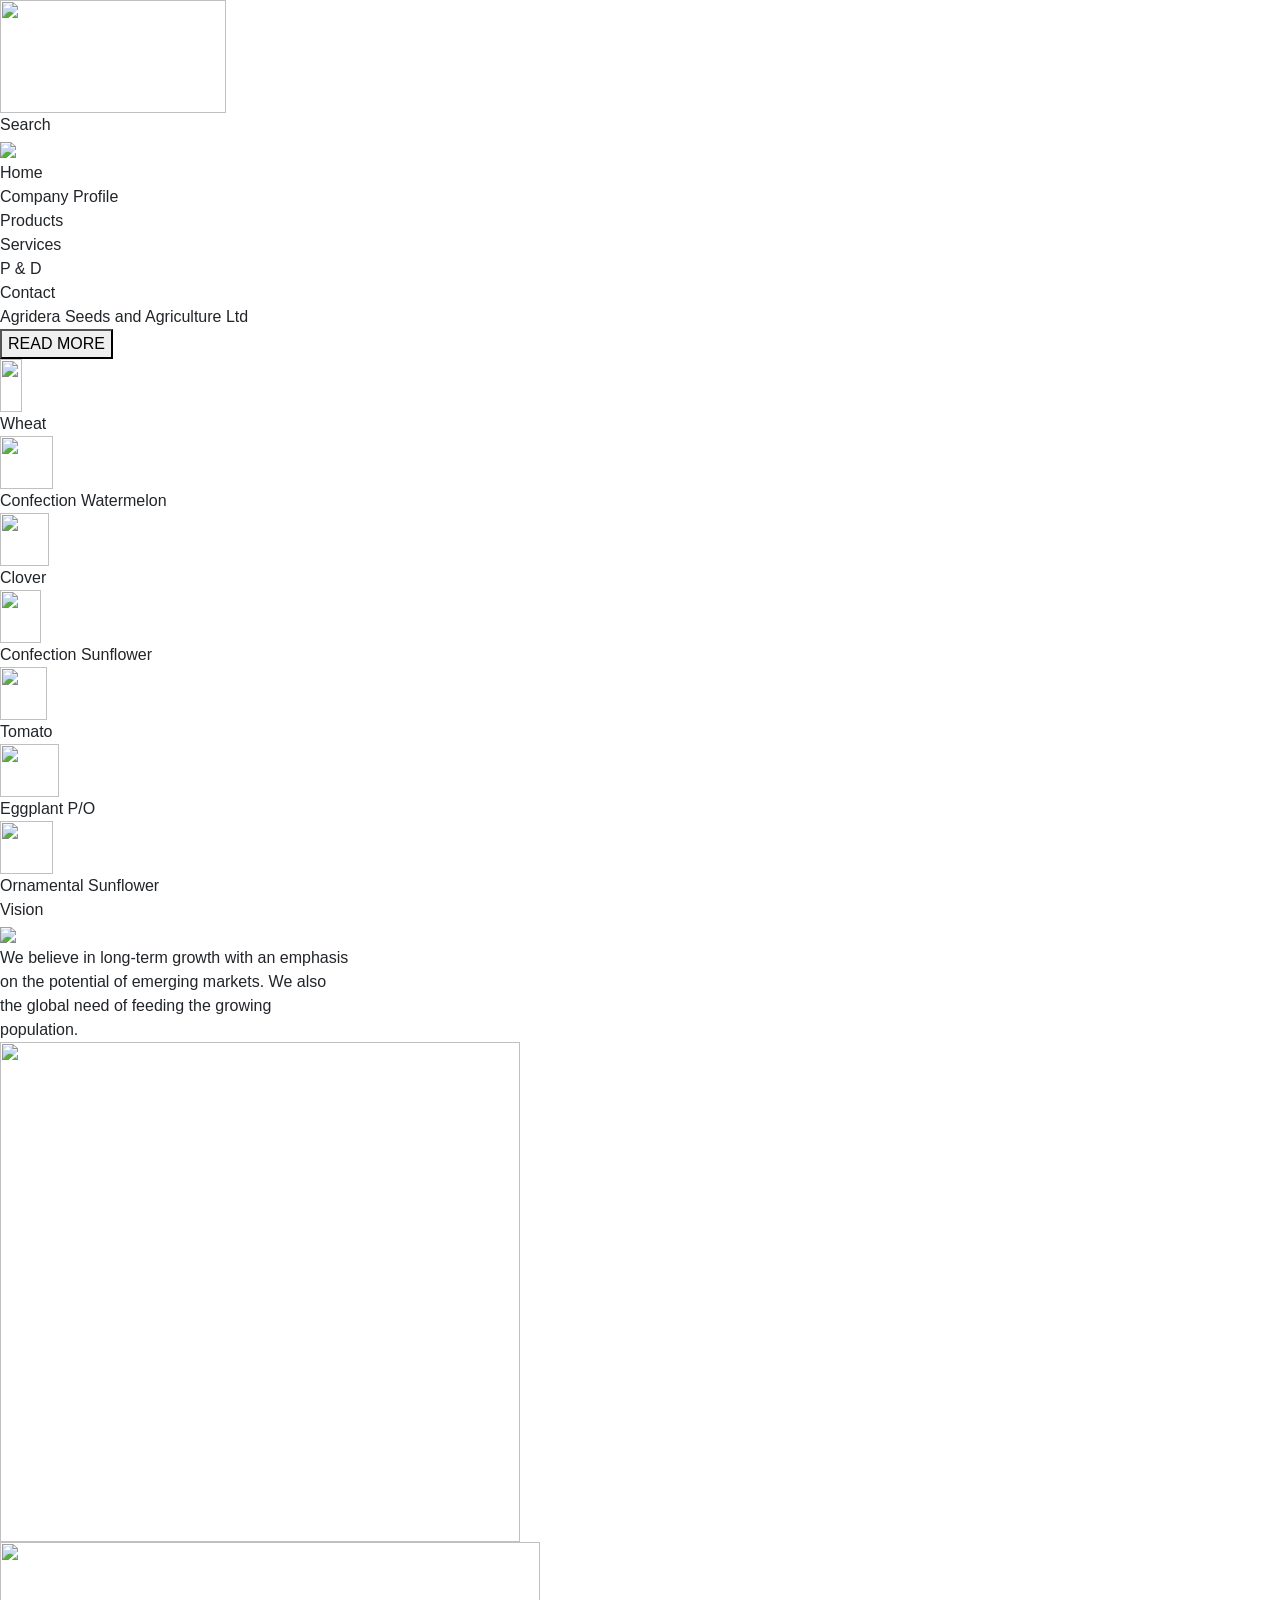
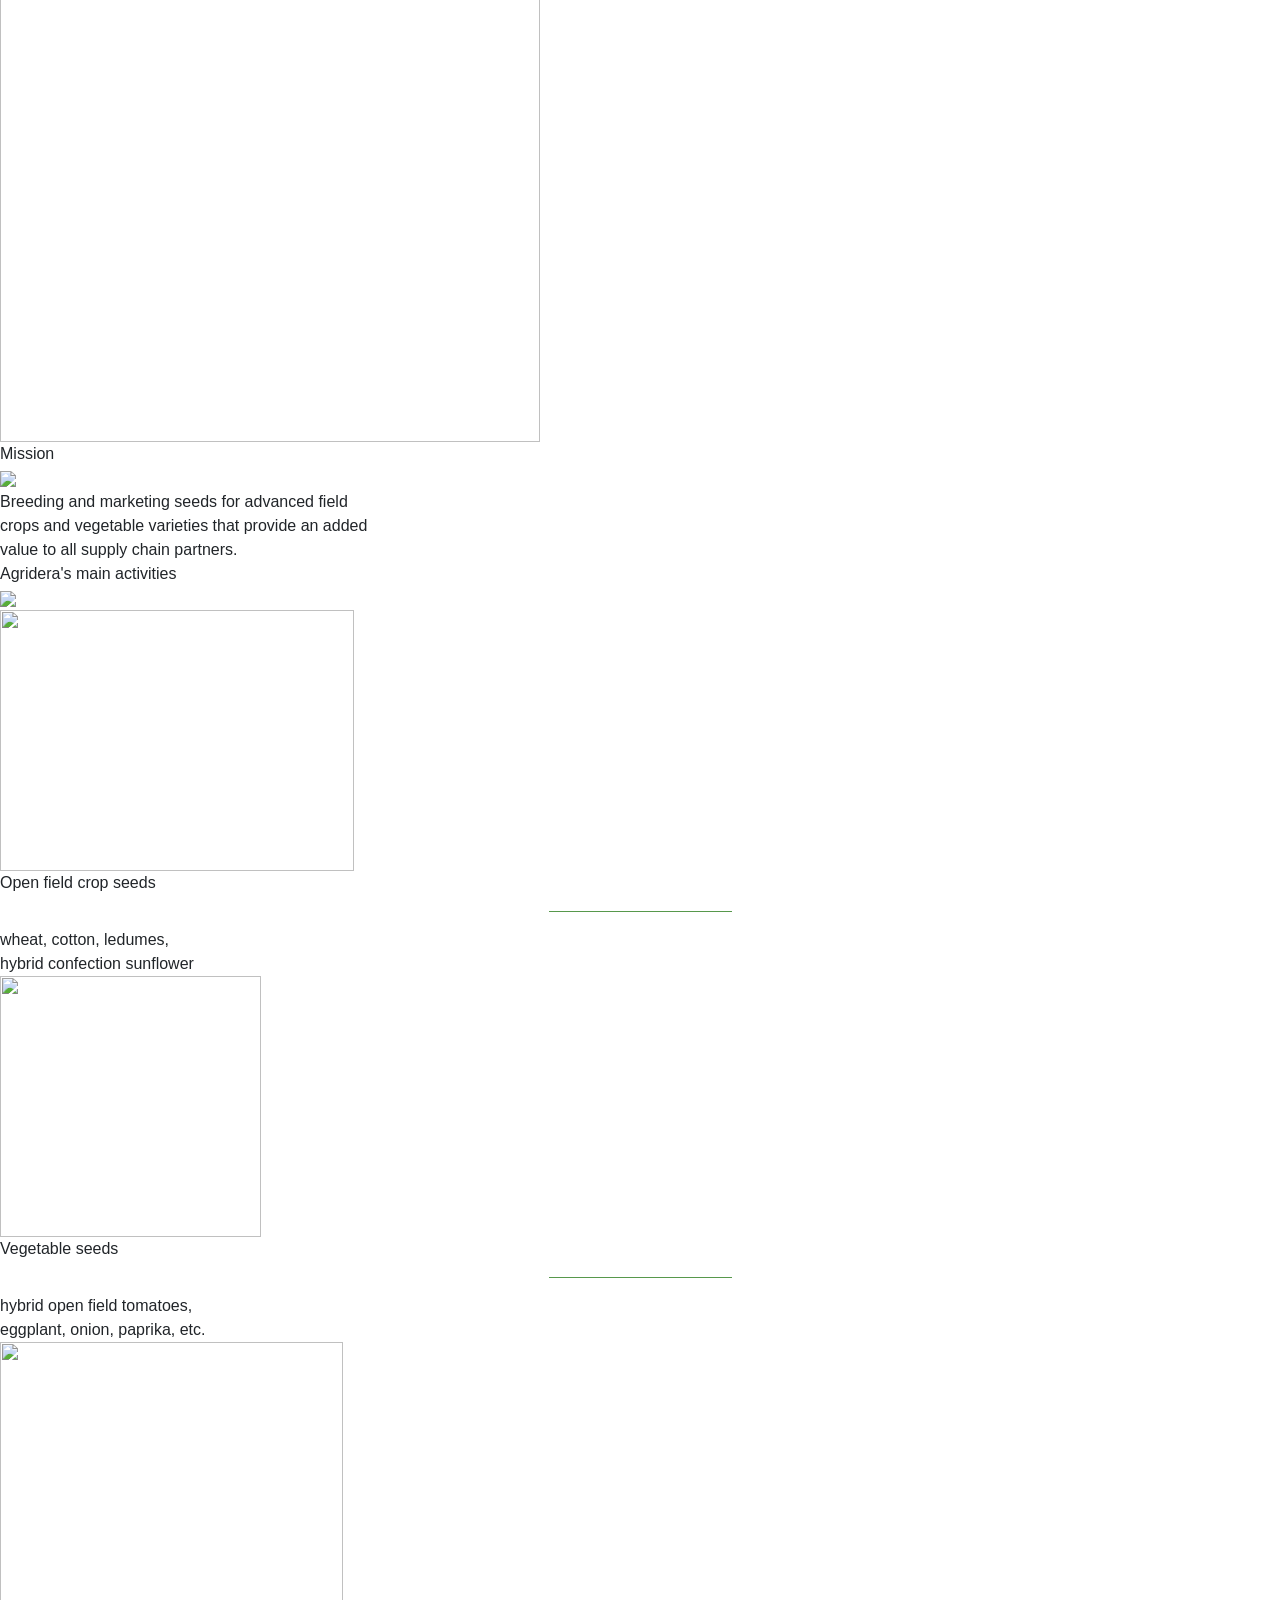
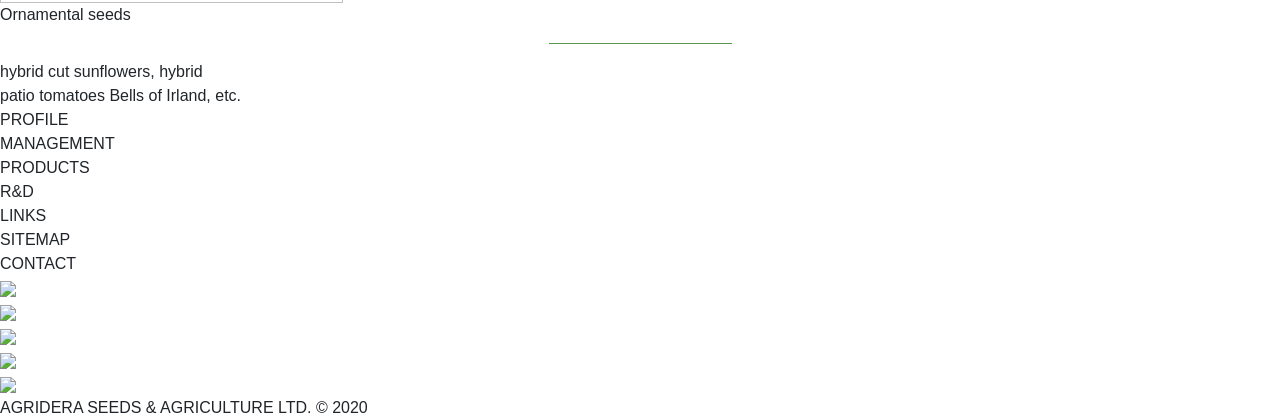
==== index.html @ cb30d235 "Create index.html" ====
<!DOCTYPE html>
<html>
<head>
    <link rel="stylesheet" href="header.css">
    <link rel="stylesheet" href="middle.css">
    <link rel="stylesheet" href="footer.css">
    <link rel="stylesheet" href="https://maxcdn.bootstrapcdn.com/bootstrap/4.0.0/css/bootstrap.min.css" integrity="sha384-Gn5384xqQ1aoWXA+058RXPxPg6fy4IWvTNh0E263XmFcJlSAwiGgFAW/dAiS6JXm" crossorigin="anonymous">
    <meta charset="UTF-8">
    <title>FORM</title> 
    <link rel="preconnect" href="https://fonts.googleapis.com">
    <link rel="preconnect" href="https://fonts.gstatic.com" crossorigin>
    <link href="https://fonts.googleapis.com/css2?family=Roboto+Slab:wght@100..900&display=swap" rel="stylesheet">  
</head>
<header>
    <div class="test">
        <div class="top-row">
            <div class="image">
                <img width="226" height="113" src="image-1.png">
            </div>
            <div class="rigth-block">
                <div class="search">
                    <div class="erst">Search</div>
                    <div><img src="find.png"></div>
                </div>
                <div class="menu">
                    <div class="box1">Home</div>
                    <div class="box2">Company Profile</div>
                    <div class="box3">Products</div>
                    <div class="box4">Services</div>
                    <div class="box5">P & D</div>
                    <div class="box6">Contact</div>
                </div>
            </div>
        </div>
        <div class="center-group">
            <div class="schreibt1">Agridera Seeds and Agriculture Ltd</div>
            <button class="but">READ MORE</button>
        </div>
    </div>
</header>
<body>
    <div class="telo1">
        <div class="telo1box1">
            <div><img width="22" height="53" src="vector.png"></div>
            <div>Wheat</div>
        </div>
        <div class="telo1box2">
            <div><img width="53" height="53" src="vector2.png"></div>
            <div>Confection Watermelon</div>
        </div>
        <div class="telo1box3">
            <div><img width="49" height="53" src="vector3.png"></div>
            <div>Clover</div>
        </div>
        <div class="telo1box4">
            <div><img width="41" height="53" src="vector4.png"></div>
            <div>Confection Sunflower</div>
        </div>
        <div class="telo1box5">
            <div><img width="47" height="53" src="vector5.png"></div>
            <div>Tomato</div>
        </div>
        <div class="telo1box6">
            <div><img width="59" height="53" src="vector6.png"></div>
            <div>Eggplant P/O</div>
        </div>
        <div class="telo1box7">
            <div><img width="53" height="53" src="vector7.png"></div>
            <div>Ornamental Sunflower</div>
        </div>
    </div>
    <div class="telo2">
        <div class="back"></div>
        <div class="teil1">
            <div class="text1">
                <div class="zav1">
                    <div>Vision</div>
                </div>
                <div><img class="im1" src="cr.png"></div>
                <div class="os1">
                    <div>We believe in long-term growth with an emphasis</div>
                    <div>on the potential of emerging markets. We also</div>
                    <div>the global need of feeding the growing</div>
                    <div>population.</div>
                </div>
            </div>
            <div><img width="520" height="500" src="stock1.png"></div>
        </div>
        <div class="teil2">
            <div class="video-container">
                <div><img width="540" height="500" src="stock2.png" class="video-thumbnail"></div>
                <div class="btn_play"></div>
            </div>
            <div class="text12">
                <div class="zav2">
                    <div>Mission</div>
                </div>
                <div><img class="im2" src="cr.png"></div>
                <div class="os2">
                    <div>Breeding and marketing seeds for advanced field</div>
                    <div>crops and vegetable varieties that provide an added</div>
                    <div>value to all supply chain partners.</div>
                </div>
            </div>
        </div>
    </div>
    <div class="telo3">
        <div class="haupt">
            <div>Agridera's main activities</div>
            <img src="cr.png">
        </div>
        <div class="betref1">
            <div class="image2"><img width="354" height="261" src="let1.png"></div>
            <div class="bet1zav1">
                <div>Open field crop seeds</div> 
            </div>
            <div class="linie1"><hr style="width: 183px; height: 1px; background-color: #57984C; border: 0px;"></div>
            <div class="bet1os1">
                <div>wheat, cotton, ledumes,</div>
                <div>hybrid confection sunflower</div>
            </div>
        </div>
        <div class="betref2">
            <div class="image2"><img width="261" height="261" src="let2.png"></div>
            <div class="bet1zav2">
                <div>Vegetable seeds</div>
            </div>
            <div><hr style="width: 183px; height: 1px; background-color: #57984C; border: 0px;"></div>
            <div class="bet1os2">
                <div>hybrid open field tomatoes,</div>
                <div>eggplant, onion, paprika, etc.</div>
            </div>
        </div>
        <div class="betref3">
            <div class="image2"><img width="343" height="261" src="let3.png"></div>
            <div class="bet1zav3">
                <div>Ornamental seeds</div>
            </div>
            <div><hr style="width: 183px; height: 1px; background-color: #57984C; border: 0px;"></div>
            <div class="bet1os3">
                <div>hybrid cut sunflowers, hybrid</div>
                <div>patio tomatoes Bells of Irland, etc.</div>
            </div>
        </div>
    </div>
</body>
<footer>
    <div class="foot1">
        <div class="elements">
            <div class="el1">PROFILE</div>
            <div class="el2">MANAGEMENT</div>
            <div class="el3">PRODUCTS</div>
            <div class="el4">R&D</div>
            <div class="el5">LINKS</div>
            <div class="el6">SITEMAP</div>
            <div class="el7">CONTACT</div>
        </div>
        <div class="soz">
            <div><img src="linkedin.png"></div>
            <div><img src="instagram.png"></div>
            <div><img src="youtube.png"></div>
            <div><img src="twitter.png"></div>
            <div><img src="facebook.png"></div>
        </div>
    </div>
    <div class="foot2">
        <div class="text2">AGRIDERA SEEDS & AGRICULTURE LTD. © 2020</div>
    </div>
</footer>
</html>
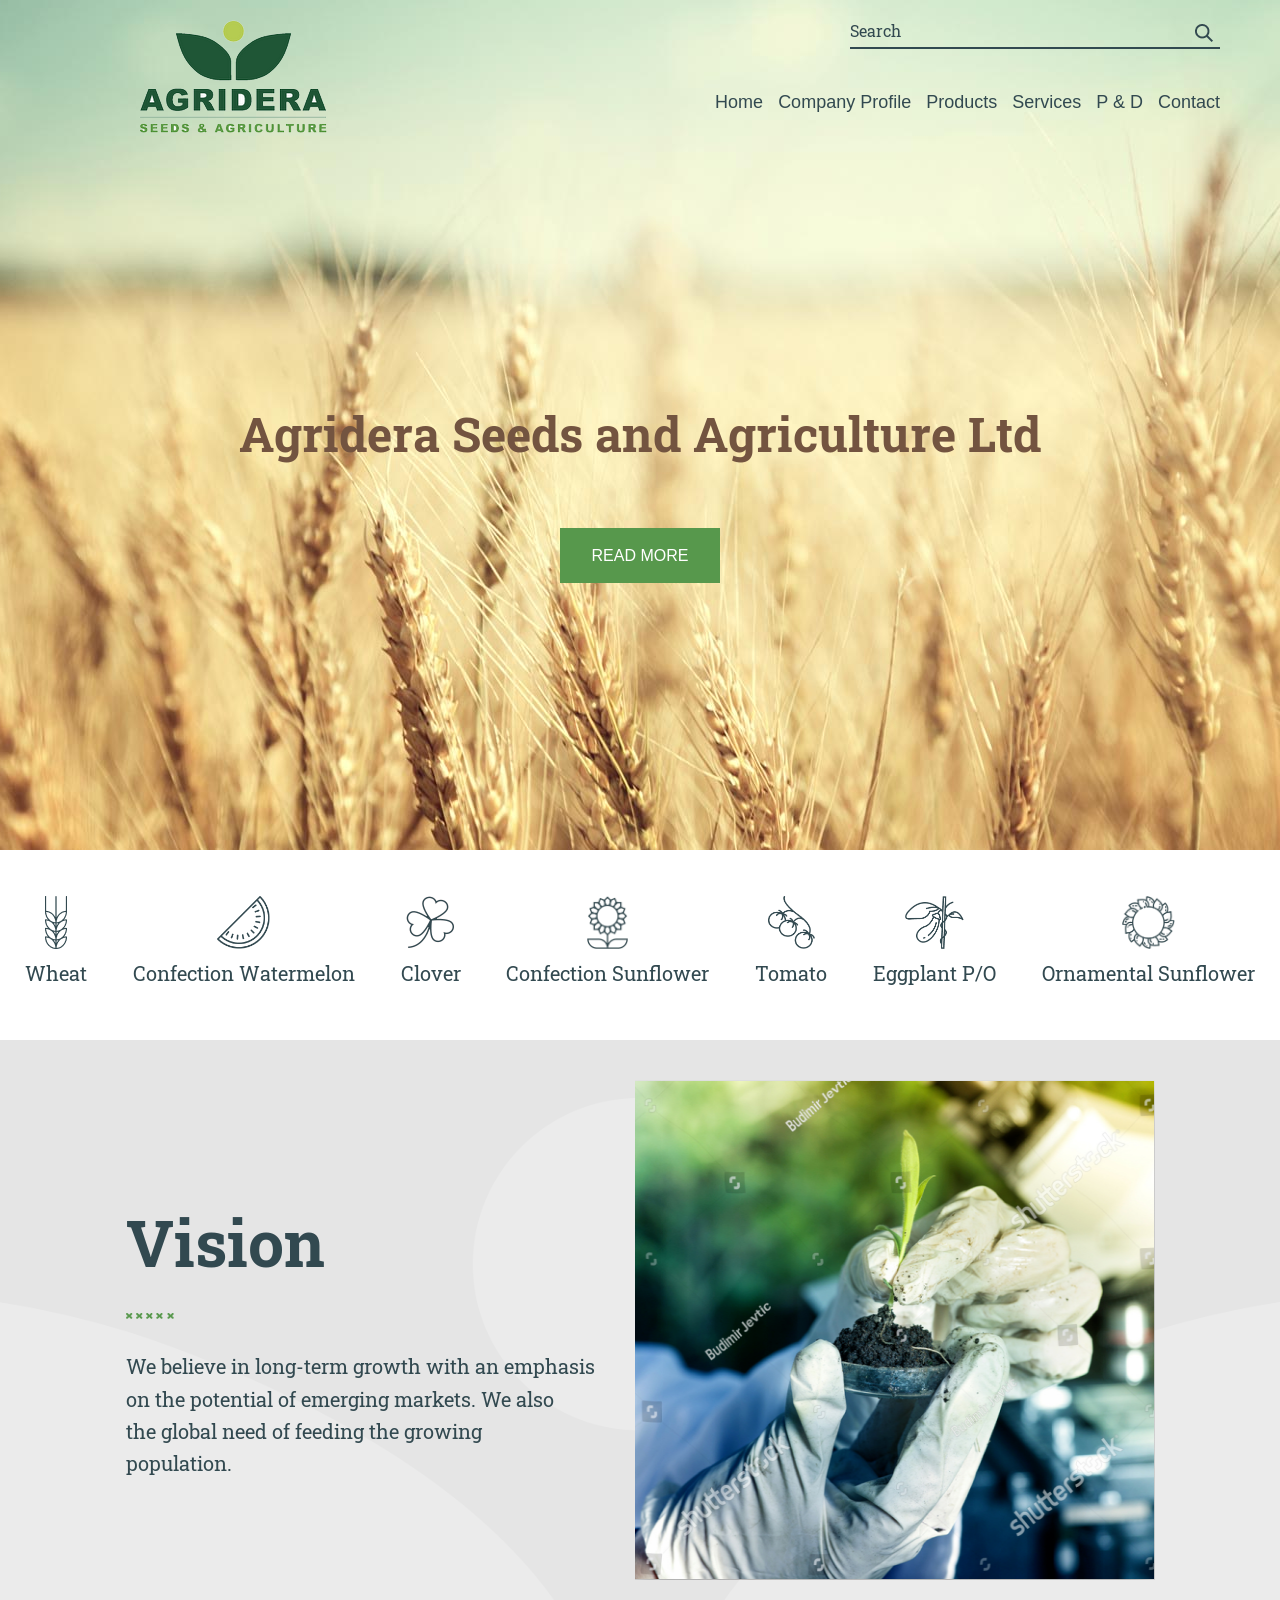
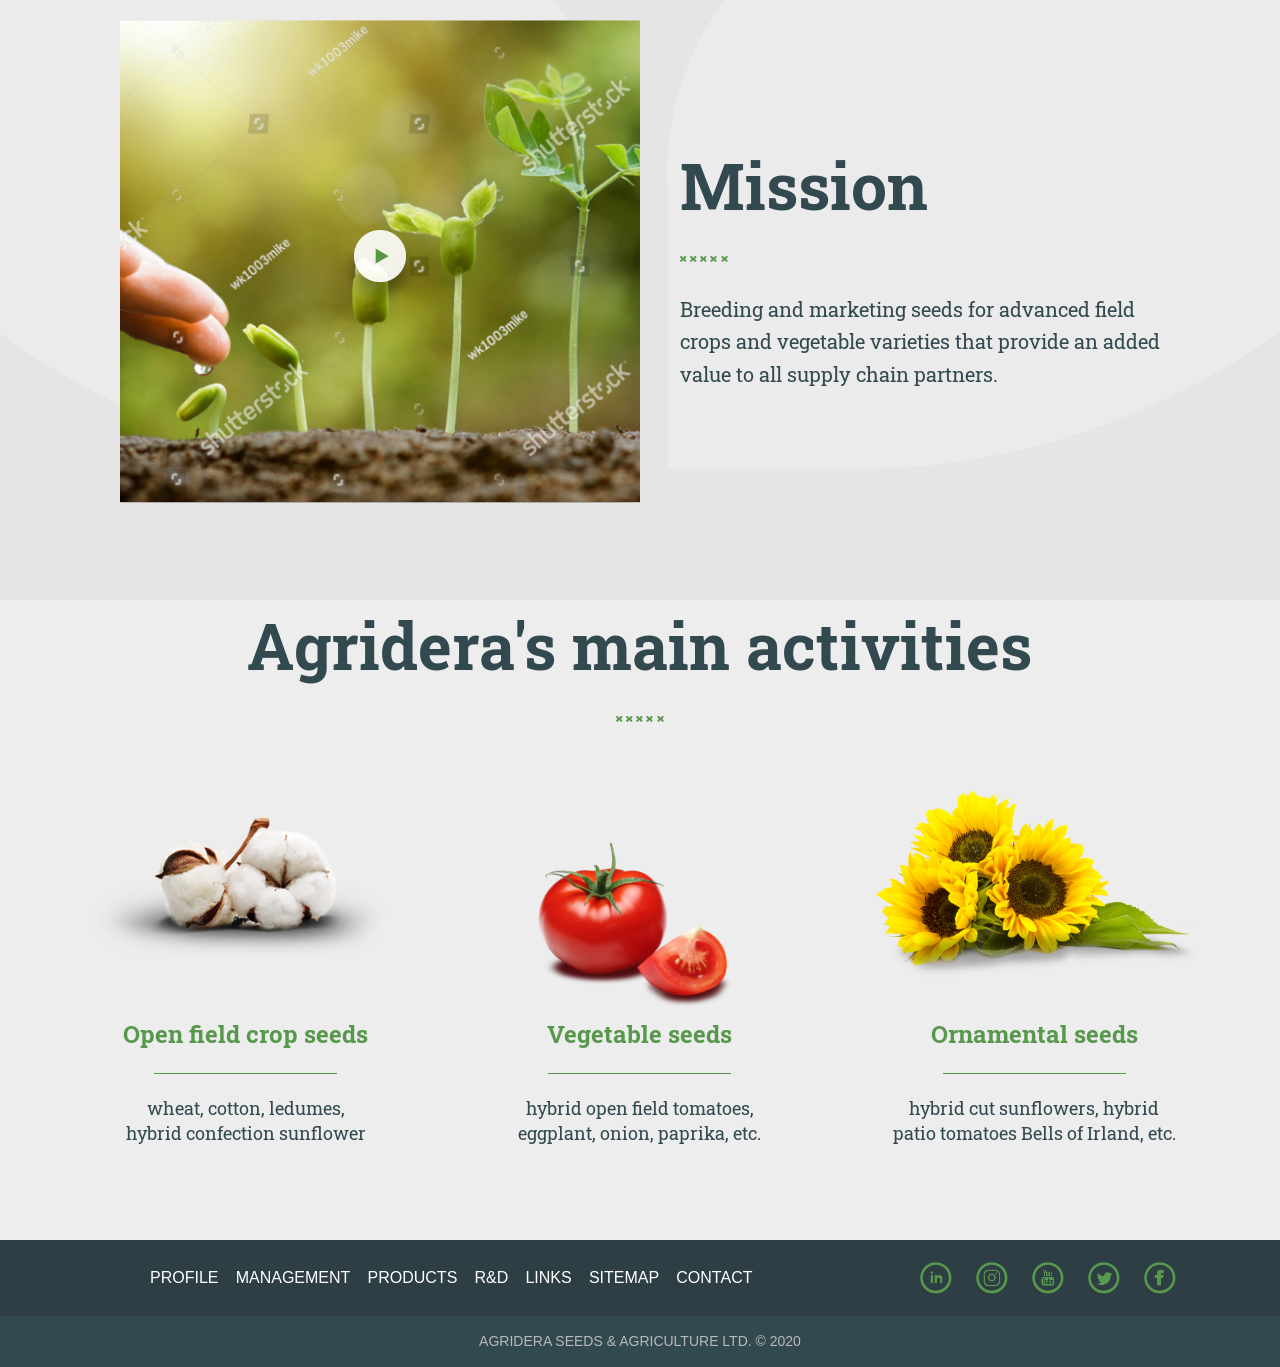
==== commit 1b1628db: "Add files via upload" ====
--- a/index.html
+++ b/index.html
@@ -15,7 +15,9 @@
     <div class="test">
         <div class="top-row">
             <div class="image">
-                <img width="226" height="113" src="image-1.png">
+                <a href="index.html">
+                    <img width="226" height="113" src="image-1.png">
+                </a>
             </div>
             <div class="rigth-block">
                 <div class="search">
@@ -25,7 +27,7 @@
                 <div class="menu">
                     <div class="box1">Home</div>
                     <div class="box2">Company Profile</div>
-                    <div class="box3">Products</div>
+                    <a href="index2.html" class="box3">Products</a>
                     <div class="box4">Services</div>
                     <div class="box5">P & D</div>
                     <div class="box6">Contact</div>
@@ -167,4 +169,4 @@
         <div class="text2">AGRIDERA SEEDS & AGRICULTURE LTD. © 2020</div>
     </div>
 </footer>
-</html>
+</html>
--- a/header.css
+++ b/header.css
@@ -0,0 +1,97 @@
+.test{
+    display: flex;
+    flex-direction: column;
+    height: 850px;
+
+    background-image: url(image-2.png);
+    background-size: cover;
+    background-position: center;
+}
+
+.top-row{
+    display: flex;
+    flex-wrap: wrap;
+    gap: 25px;
+    width: 100%;
+    
+    font-style: normal;
+    font-weight: 500;
+    font-size: 18px;
+    line-height: 26px;
+    text-align: right;
+    color: #324950;
+    padding-right: 60px;
+}
+
+.image{
+    margin-right: auto;
+    margin-left: 10%;
+    margin-top: 20px;
+}
+
+.right-block{
+    margin-left: auto;
+    display: flex;
+    flex-direction: column;
+    align-items: flex-end;
+}
+
+.search{
+    display: flex;
+    align-items: center;
+    gap: 294px;
+    width: 370px;
+    border-bottom: 2px solid #324950;
+    padding-bottom: 5px;
+    margin-top: 20px;
+    margin-left: auto;
+    font-family: 'Roboto Slab';
+    font-style: normal;
+    font-weight: 400;
+    font-size: 16px;
+    line-height: 21px;
+    color: #324950;
+}
+
+.menu{
+    display: flex;
+    gap: 15px;
+    margin-top: 40px;
+}
+
+.center-group{
+    flex: 1;
+    display: flex;
+    flex-direction: column;
+    align-items: center;
+    justify-content: center;
+    gap: 60px;
+}
+
+.schreibt1{
+    font-family: 'Roboto Slab';
+    font-style: normal;
+    font-weight: 700;
+    font-size: 48px;
+    line-height: 142.7%;
+    text-align: center;
+    color: #735440;
+}
+
+.but{
+    background-color: #57984C;
+    width: 160px;
+    height: 55px;
+    color: white;
+    border: none;
+}
+
+.box3{
+    text-decoration: none;
+    color: #324950;
+    cursor: pointer;
+}
+
+.image a {
+    display: inline-block;  /* ссылка занимает только размер картинки */
+}
--- a/middle.css
+++ b/middle.css
@@ -0,0 +1,184 @@
+.telo1{
+    display:grid;
+    grid-auto-flow: column;
+    height: 190px;
+    background-color: white;
+    color: #324950;
+    padding-left: 25px;
+    padding-right: 25px;
+    box-sizing: border-box;
+    justify-content: space-between;
+}
+
+[class*="telo1box"]{
+    display: flex;
+    flex-direction: column;
+    align-items: center;
+    gap: 10px;
+    margin-top: 46px;
+    
+    font-family: 'Roboto Slab';
+    font-style: normal;
+    font-weight: 400;
+    font-size: 20px;
+    line-height: 142.7%;
+    color: #324950;
+}
+
+.telo2{ 
+    background-color: #E5E5E5; 
+    display:grid;
+    place-items: center;
+    position: relative;
+    min-height: 600px;
+    padding: 40px 0;
+} 
+
+.back{
+    position: absolute;
+    top: 5%;
+    bottom: 11%;
+    width: 100%;
+    background-image: url(logo.png);
+    background-repeat: no-repeat;
+    background-position: center;
+    background-size: auto 100%;
+    pointer-events: none;
+    opacity: 0.25;
+}
+
+.teil1, .teil2{ 
+    display: grid; 
+    grid-auto-flow: column;
+    position: relative;
+    z-index: 1;
+    gap: 40px;
+    margin-bottom: 40px;
+}
+
+.text1, .text12{
+    padding-top: 25%;
+}
+
+.zav1, .zav2{
+    font-family: 'Roboto Slab';
+    font-style: normal;
+    font-weight: 700;
+    font-size: 64px;
+    line-height: 142.7%;
+    color: #324950;
+}
+
+.im1, .im2{
+    width: 48px;
+    height: 6px;
+    display: grid;
+    margin-top: 25px;
+    margin-bottom: 31px;
+}
+
+.os1, .os2{
+    display: grid;
+    font-family: 'Roboto Slab';
+    font-style: normal;
+    font-weight: 400;
+    font-size: 20px;
+    line-height: 162.7%;
+    color: #324950;
+}
+
+.video-container{
+    position: relative;
+    width: 520px;
+    height: 500px;
+    cursor: pointer;
+}
+
+.video-thumbnail{
+    width: 100%;
+    height: 50%;
+    object-fit: cover;
+    display: block;
+}
+
+.btn_play{
+    position: absolute;
+    top: 50%;
+    left: 50%;
+    transform: translate(-50%, -50%);
+
+    width: 80px;
+    height: 80px;
+
+    background-image: url(btn_play.png);
+    background-size: contain;
+    background-repeat: no-repeat;
+    background-position: center;
+
+    opacity: 0.9;
+    transition: opacity 0.3s;
+}
+
+.telo3{
+    display: grid;
+    grid-template-columns: repeat(3, 1fr);
+    background-color: #EDEDED;
+    justify-content: center;
+    height: 640px;
+    padding-bottom: 90px;
+}
+
+.haupt{
+    grid-column: 1 / -1;
+    text-align: center;
+
+    display: flex;
+    flex-direction: column;
+    align-items: center;
+    text-align: center;
+
+    font-family: 'Roboto Slab';
+    font-style: normal;
+    font-weight: 700;
+    font-size: 64px;
+    line-height: 142.7%;
+    color: #324950;
+}
+
+.haupt img{
+    margin-top: 25px;
+    width: 48px;
+    height: 6px;
+}
+
+.betref1, .betref2, .betref3{
+    display: grid;
+    place-items: center;
+}
+
+.betref1{
+    padding-left: 65px;
+}
+
+.betref3{
+    padding-right: 65px;
+}
+
+.bet1zav1, .bet1zav2, .bet1zav3{
+    font-family: 'Roboto Slab';
+    font-style: normal;
+    font-weight: 700;
+    font-size: 24px;
+    line-height: 142.7%;
+    color: #57984C;
+}
+
+.bet1os1, .bet1os2, .bet1os3{
+    font-family: 'Roboto Slab';
+    font-style: normal;
+    font-weight: 400;
+    font-size: 18px;
+    line-height: 142.7%;
+    text-align: center;
+    color: #324950;   
+}
--- a/footer.css
+++ b/footer.css
@@ -0,0 +1,46 @@
+.foot1{
+    display: grid;
+    grid-auto-flow: column;
+    background-color: #2D3F45;
+    height: 76px;
+    align-items: center;
+    gap: 150px;
+    padding-left: 150px;
+    padding-right: 80px;
+}
+
+.elements{
+    display: grid;
+    grid-auto-flow: column;
+    font-style: normal;
+    font-weight: 400;
+    font-size: 16px;
+    line-height: 142.7%;
+    color: white;
+}
+
+.soz{
+    display: grid;
+    grid-auto-flow: column;
+}
+
+.soz img{
+    width: 32px;
+    height: 32px;
+}
+
+.foot2{
+    display: grid;
+    text-align: center;
+    background-color: #324950;
+    height: 51px;
+    align-items: center;
+}
+
+.text2{
+    font-style: normal;
+    font-weight: 400;
+    font-size: 14px;
+    line-height: 142.7%;
+    color: #B9B9B9;
+}
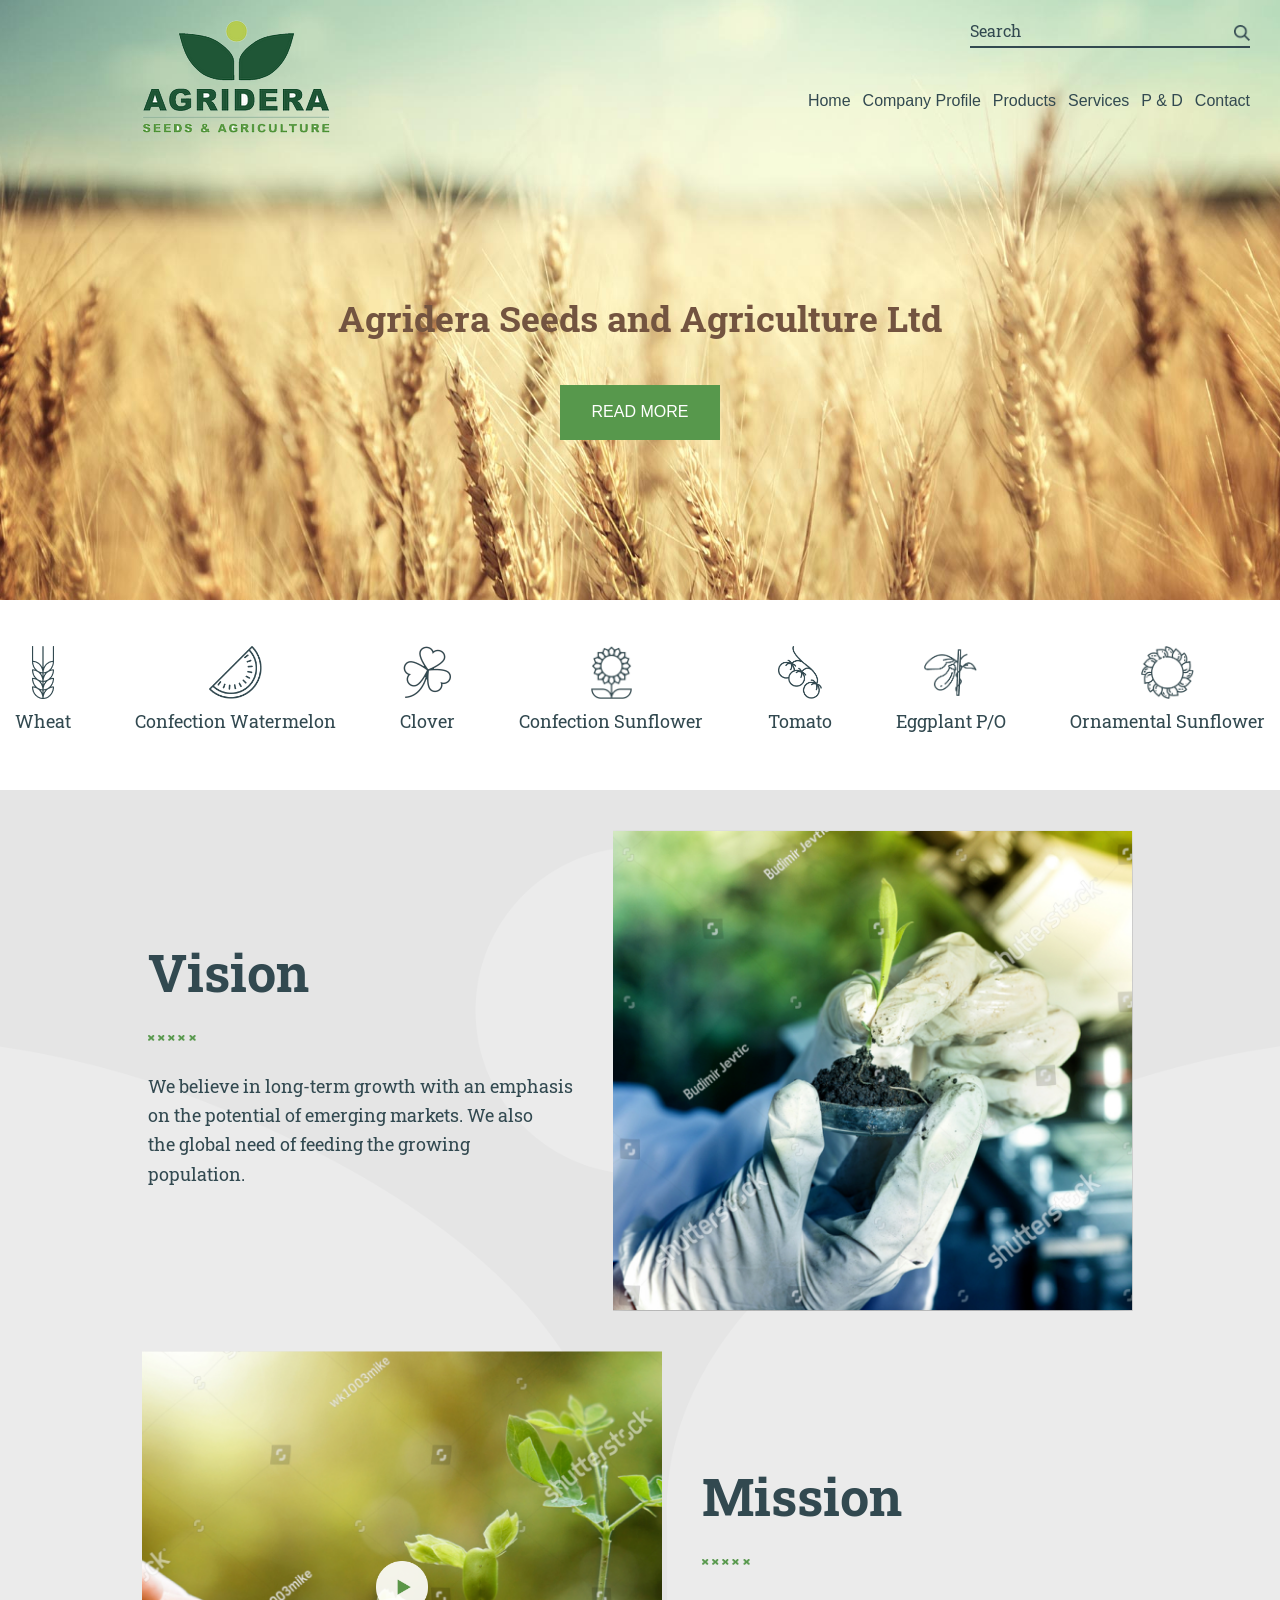
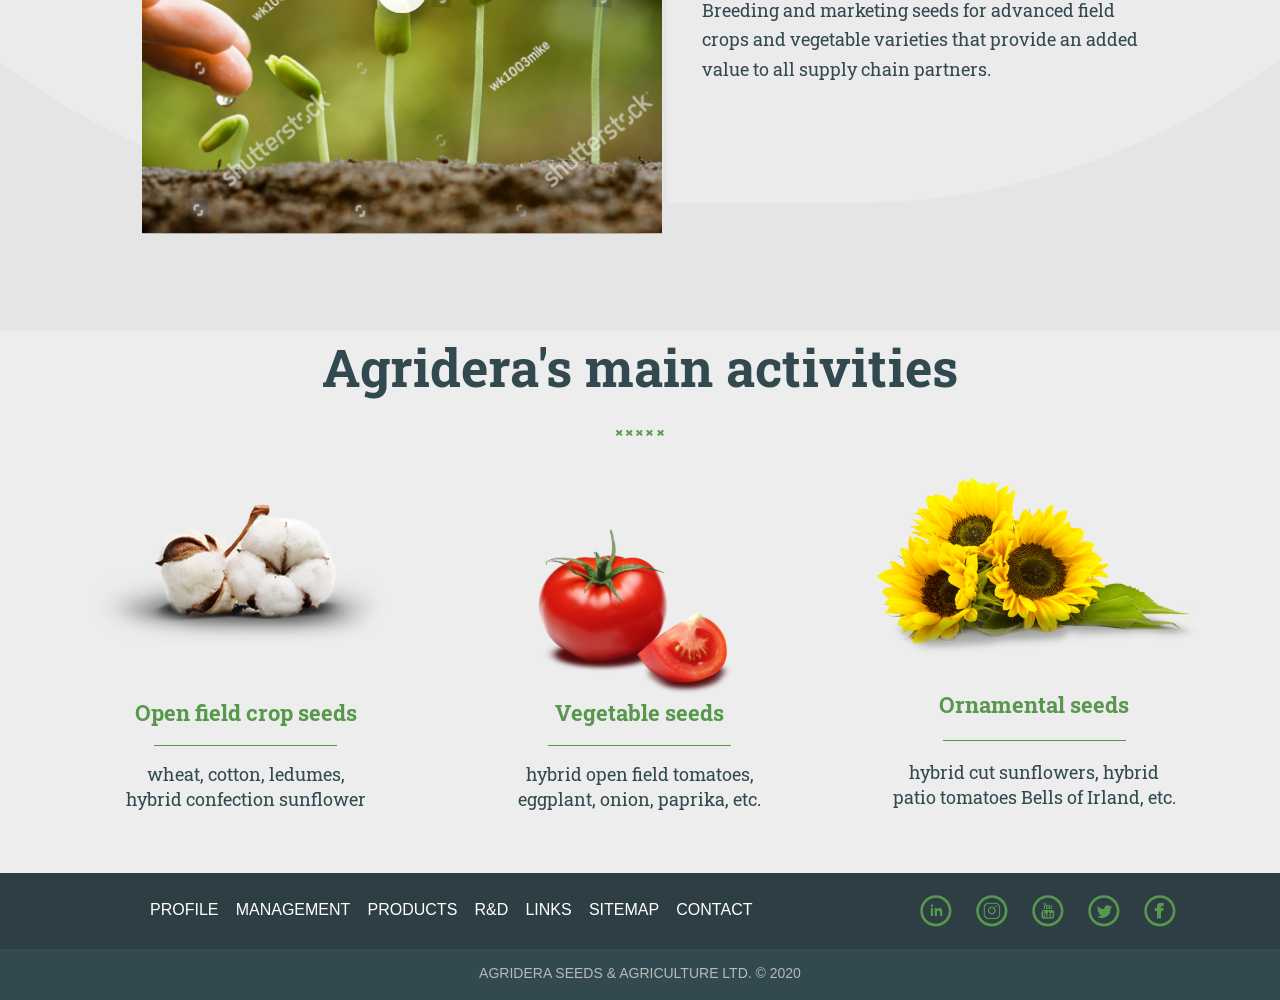
==== commit 705370eb: "Add files via upload" ====
--- a/index.html
+++ b/index.html
@@ -5,6 +5,8 @@
     <link rel="stylesheet" href="middle.css">
     <link rel="stylesheet" href="footer.css">
     <link rel="stylesheet" href="https://maxcdn.bootstrapcdn.com/bootstrap/4.0.0/css/bootstrap.min.css" integrity="sha384-Gn5384xqQ1aoWXA+058RXPxPg6fy4IWvTNh0E263XmFcJlSAwiGgFAW/dAiS6JXm" crossorigin="anonymous">
+    <link rel="stylesheet" href="responsive.css">
+    <meta name="viewport" content="width=device-width, initial-scale=1.0"/>
     <meta charset="UTF-8">
     <title>FORM</title> 
     <link rel="preconnect" href="https://fonts.googleapis.com">
@@ -24,13 +26,15 @@
                     <div class="erst">Search</div>
                     <div><img src="find.png"></div>
                 </div>
+                <input type="checkbox" id="mobile-menu-toggle">
+                <label for="mobile-menu-toggle" class="mobile-menu-icon">☰</label>
                 <div class="menu">
                     <div class="box1">Home</div>
                     <div class="box2">Company Profile</div>
                     <a href="index2.html" class="box3">Products</a>
                     <div class="box4">Services</div>
                     <div class="box5">P & D</div>
-                    <div class="box6">Contact</div>
+                    <a href="index4.html" class="box6">Contact</a>
                 </div>
             </div>
         </div>
@@ -43,31 +47,31 @@
 <body>
     <div class="telo1">
         <div class="telo1box1">
-            <div><img width="22" height="53" src="vector.png"></div>
+            <div><img src="vector.png"></div>
             <div>Wheat</div>
         </div>
         <div class="telo1box2">
-            <div><img width="53" height="53" src="vector2.png"></div>
+            <div><img src="vector2.png"></div>
             <div>Confection Watermelon</div>
         </div>
         <div class="telo1box3">
-            <div><img width="49" height="53" src="vector3.png"></div>
+            <div><img src="vector3.png"></div>
             <div>Clover</div>
         </div>
         <div class="telo1box4">
-            <div><img width="41" height="53" src="vector4.png"></div>
+            <div><img src="vector4.png"></div>
             <div>Confection Sunflower</div>
         </div>
         <div class="telo1box5">
-            <div><img width="47" height="53" src="vector5.png"></div>
+            <div><img src="vector5.png"></div>
             <div>Tomato</div>
         </div>
         <div class="telo1box6">
-            <div><img width="59" height="53" src="vector6.png"></div>
+            <div><img src="vector6.png"></div>
             <div>Eggplant P/O</div>
         </div>
         <div class="telo1box7">
-            <div><img width="53" height="53" src="vector7.png"></div>
+            <div><img src="vector7.png"></div>
             <div>Ornamental Sunflower</div>
         </div>
     </div>
--- a/header.css
+++ b/header.css
@@ -86,12 +86,11 @@
     border: none;
 }
 
-.box3{
+.box1, .box6, .box3{
     text-decoration: none;
     color: #324950;
     cursor: pointer;
 }
-
 .image a {
     display: inline-block;  /* ссылка занимает только размер картинки */
 }
--- a/middle.css
+++ b/middle.css
@@ -181,4 +181,10 @@
     line-height: 142.7%;
     text-align: center;
     color: #324950;   
+}
+
+.telo1 img {
+    width: 53px;
+    height: 53px;
+    object-fit: contain;
 }
--- a/responsive.css
+++ b/responsive.css
@@ -0,0 +1,560 @@
+.mobile-menu-icon {
+    display: none;         
+}
+#mobile-menu-toggle {
+    display: none;         
+}
+
+img {
+    max-width: 100%;
+    height: auto;
+}
+.resp-img {
+    max-width: 100%;
+    height: auto;
+}
+[class*="telo1box"] img {
+    max-width: 100%;
+    height: auto;
+    width: auto;
+}
+
+@media (max-width: 1600px) {
+    .test {
+        height: auto;
+        min-height: 700px;
+    }
+    .schreibt1 {
+        font-size: 44px;
+    }
+    .top-row {
+        padding-right: 40px;
+        gap: 20px;
+    }
+    .search {
+        gap: 248px;
+        width: 320px;
+    }
+}
+
+@media (max-width: 1480px) {
+    .schreibt1 {
+        font-size: 40px;
+    }
+    .center-group {
+        gap: 40px;
+    }
+    .telo1 {
+        padding-left: 15px;
+        padding-right: 15px;
+    }
+    [class*="telo1box"] {
+        font-size: 18px;
+    }
+}
+
+@media (max-width: 1280px) {
+    .test {
+        min-height: 600px;
+    }
+    .schreibt1 {
+        font-size: 36px;
+    }
+    .top-row {
+        padding-right: 30px;
+    }
+    .search {
+        gap: 213px;
+        width: 280px;
+    }
+    .menu {
+        gap: 12px;
+    }
+    .menu div, .menu a {
+        font-size: 16px;
+    }
+    .zav1, .zav2 {
+        font-size: 52px;
+    }
+    .os1, .os2 {
+        font-size: 18px;
+    }
+    .haupt {
+        font-size: 52px;
+    }
+    .bet1zav1, .bet1zav2, .bet1zav3 {
+        font-size: 22px;
+    }
+    .telo3 {
+        height: auto;
+        padding-bottom: 60px;
+    }
+}
+
+@media (max-width: 1024px) {
+    .rigth-block {
+        position: relative;
+        display: flex;
+        flex-direction: column;
+        align-items: flex-end;
+    }
+   
+    .mobile-menu-icon {
+        display: inline-block;
+        font-size: 32px;
+        cursor: pointer;
+        color: #324950;
+        background: rgba(255,255,255,0.8);
+        padding: 5px 12px;
+        border-radius: 6px;
+        margin-top: 15px;
+        user-select: none;
+    }
+   
+    .menu {
+        display: none;
+        position: absolute;
+        top: 100%;
+        right: 0;
+        background-color: #2D3F45;
+        flex-direction: column;
+        gap: 0;
+        width: 220px;
+        border-radius: 8px;
+        box-shadow: 0 8px 16px rgba(0,0,0,0.2);
+        z-index: 1000;
+        margin-top: 10px;
+    }
+    .menu div, .menu a {
+        padding: 12px 20px;
+        text-align: left;
+        color: white !important;
+        border-bottom: 1px solid #57984C;
+        font-size: 16px;
+    }
+    .menu div:last-child, .menu a:last-child {
+        border-bottom: none;
+    }
+   
+    #mobile-menu-toggle:checked + .mobile-menu-icon + .menu {
+        display: flex;
+    }
+    .search {
+        gap: 177px;
+        width: 240px;
+        font-size: 14px;
+        margin-top: 20px;
+    }
+    .schreibt1 {
+        font-size: 32px;
+        padding: 0 20px;
+    }
+    .but {
+        width: 140px;
+        height: 48px;
+        font-size: 14px;
+    }
+    .telo1 {
+        display: grid;
+        grid-template-columns: repeat(4, 1fr);
+        gap: 20px;
+        height: auto;
+        padding: 20px;
+    }
+    [class*="telo1box"] {
+        margin-top: 0;
+        font-size: 16px;
+    }
+   
+    .teil1, .teil2 {
+        display: flex;
+        flex-direction: column;
+        gap: 30px;
+        text-align: center;
+    }
+   
+    .teil2 .text12 {
+        order: 1;
+    }
+    .teil2 .video-container {
+        order: 2;
+    }
+    .text1, .text12 {
+        padding-top: 0;
+        text-align: center;
+    }
+    .zav1, .zav2 {
+        font-size: 44px;
+        text-align: center;
+    }
+    .telo3 {
+        grid-template-columns: repeat(2, 1fr);
+        gap: 30px;
+        height: auto;
+        padding: 20px;
+    }
+    .haupt {
+        grid-column: 1 / -1;
+        font-size: 44px;
+    }
+    .betref1, .betref2, .betref3 {
+        padding: 0 15px;
+    }
+    .foot1 {
+        grid-auto-flow: row;
+        gap: 20px;
+        height: auto;
+        padding: 20px;
+        text-align: center;
+    }
+    .elements {
+        grid-auto-flow: row;
+        grid-template-columns: repeat(2, 1fr);
+        gap: 10px;
+    }
+    .soz {
+        justify-content: center;
+        gap: 15px;
+    }
+}
+
+
+@media (max-width: 768px) {
+    .top-row {
+        display: flex;
+        flex-wrap: wrap;
+        align-items: center;
+        justify-content: center;
+        position: relative;
+        padding: 0 20px;
+        gap: 10px;
+    }
+    .image {
+        margin: 0 auto;
+        order: 1;
+    }
+    .rigth-block {
+        display: contents;
+    }
+    .mobile-menu-icon {
+        position: absolute;
+        right: 20px;
+        top: 20px;
+        order: 2;
+        margin-top: 0;
+    }
+   
+    .search {
+        order: 3;
+        width: 280px;
+        max-width: 280px;
+        margin: 15px auto 5px auto;
+        gap: 210px;
+        font-size: 16px;
+        border-bottom: 2px solid #324950;
+        padding-bottom: 5px;
+    }
+    .menu {
+        top: 50px;
+        right: 10px;
+        margin-top: 0;
+    }
+    .schreibt1 {
+        font-size: 28px;
+    }
+    .telo1 {
+        grid-template-columns: repeat(3, 1fr);
+        gap: 15px;
+    }
+    [class*="telo1box"] {
+        font-size: 14px;
+    }
+    .telo3 {
+        grid-template-columns: 1fr;
+    }
+    .haupt {
+        font-size: 36px;
+    }
+    .bet1zav1, .bet1zav2, .bet1zav3 {
+        font-size: 20px;
+    }
+    .bet1os1, .bet1os2, .bet1os3 {
+        font-size: 16px;
+    }
+    .video-container {
+        width: 100%;
+        height: auto;
+    }
+    .video-thumbnail {
+        height: auto;
+    }
+    .btn_play {
+        width: 60px;
+        height: 60px;
+    }
+    .zav1, .zav2 {
+        font-size: 36px;
+    }
+    .os1, .os2 {
+        font-size: 16px;
+    }
+}
+
+
+@media (max-width: 480px) {
+    .schreibt1 {
+        font-size: 24px;
+        line-height: 1.3;
+    }
+    .but {
+        width: 120px;
+        height: 42px;
+        font-size: 12px;
+    }
+    .telo1 {
+        grid-template-columns: repeat(2, 1fr);
+        gap: 12px;
+    }
+    [class*="telo1box"] {
+        font-size: 13px;
+        gap: 6px;
+    }
+    .back {
+        background-size: contain;
+    }
+    .zav1, .zav2 {
+        font-size: 28px;
+    }
+    .os1, .os2 {
+        font-size: 14px;
+    }
+    .haupt {
+        font-size: 28px;
+    }
+    .bet1zav1, .bet1zav2, .bet1zav3 {
+        font-size: 18px;
+    }
+    .bet1os1, .bet1os2, .bet1os3 {
+        font-size: 14px;
+    }
+    .elements {
+        grid-template-columns: 1fr;
+    }
+    .foot1 {
+        gap: 15px;
+    }
+    .soz img {
+        width: 28px;
+        height: 28px;
+    }
+    .menu {
+        width: 180px;
+    }
+   
+    .search {
+        width: 260px;
+        max-width: 260px;
+        gap: 197px;
+        font-size: 14px;
+        margin: 15px auto;
+    }
+}
+
+
+@media (max-width: 375px) {
+    .schreibt1 {
+        font-size: 20px;
+    }
+    .center-group {
+        gap: 30px;
+    }
+    .telo1 {
+        grid-template-columns: repeat(2, 1fr);
+        gap: 10px;
+    }
+    [class*="telo1box"] {
+        font-size: 12px;
+    }
+    .search {
+        width: 240px;
+        max-width: 240px;
+        gap: 184px;
+        font-size: 12px;
+    }
+    .mobile-menu-icon {
+        font-size: 28px;
+        padding: 3px 10px;
+    }
+    .zav1, .zav2 {
+        font-size: 24px;
+    }
+    .btn_play {
+        width: 50px;
+        height: 50px;
+    }
+    .text2 {
+        font-size: 12px;
+    }
+}
+
+
+@media (max-width: 320px) {
+    .schreibt1 {
+        font-size: 18px;
+    }
+    .but {
+        width: 100px;
+        height: 38px;
+        font-size: 11px;
+    }
+    .telo1 {
+        grid-template-columns: 1fr;
+        gap: 15px;
+    }
+    [class*="telo1box"] {
+        flex-direction: row;
+        justify-content: center;
+        gap: 12px;
+        font-size: 14px;
+        margin: 5px 0;
+    }
+    [class*="telo1box"] img {
+        width: 40px;
+    }
+    .search {
+        width: 220px;
+        max-width: 220px;
+        gap: 164px;
+    }
+    .menu {
+        width: 160px;
+    }
+    .menu div, .menu a {
+        font-size: 14px;
+        padding: 10px 15px;
+    }
+    .zav1, .zav2 {
+        font-size: 20px;
+    }
+    .os1, .os2 {
+        font-size: 12px;
+        line-height: 1.4;
+    }
+    .haupt {
+        font-size: 24px;
+    }
+    .bet1zav1, .bet1zav2, .bet1zav3 {
+        font-size: 16px;
+    }
+    .bet1os1, .bet1os2, .bet1os3 {
+        font-size: 12px;
+    }
+    .elements {
+        gap: 6px;
+    }
+    .el1, .el2, .el3, .el4, .el5, .el6, .el7 {
+        font-size: 12px;
+    }
+    .text2 {
+        font-size: 10px;
+    }
+    .foot1 {
+        padding: 15px;
+    }
+}
+
+
+.telo1 [class*="telo1box"] > div:first-child {
+    width: 53px;
+    height: 53px;
+    display: flex;
+    align-items: center;
+    justify-content: center;
+}
+.telo1 [class*="telo1box"] img {
+    max-width: 100%;
+    max-height: 100%;
+    width: auto;
+    height: auto;
+    object-fit: contain;
+}
+
+
+@media (max-width: 768px) {
+    .telo1 {
+        display: grid;
+        grid-auto-flow: row;
+        grid-template-columns: 1fr;
+        gap: 20px;
+        justify-items: center;
+        text-align: center;
+    }
+}
+@media (max-width: 480px) {
+    .telo1 {
+        gap: 15px;
+    }
+}
+
+
+.im1, .im2 {
+    display: inline-block !important;
+    width: 48px !important;
+    max-width: 48px !important;
+    min-width: 48px !important;
+    height: 6px !important;
+}
+.im1 {
+    width: 48px !important;
+    max-width: 48px !important;
+    min-width: 48px !important;
+}
+
+
+@media (max-width: 768px) {
+    .teil1, .teil2 {
+        display: flex;
+        flex-direction: column;
+        gap: 30px;
+        text-align: center;
+    }
+    .teil2 .text12 {
+        order: 1;
+    }
+    .teil2 .video-container {
+        order: 2;
+    }
+    .text1, .text12 {
+        padding-top: 0;
+        text-align: center;
+    }
+    .zav1, .zav2 {
+        text-align: center;
+    }
+    .os1, .os2 {
+        text-align: center;
+    }
+    .im1, .im2 {
+        margin: 25px auto !important;
+    }
+    .teil1 > div:last-child {
+        padding: 0 15px;
+        box-sizing: border-box;
+    }
+    .video-container {
+        width: auto;
+        padding: 0 15px;
+        box-sizing: border-box;
+    }
+    .teil1 img,
+    .video-container img {
+        width: 100%;
+        height: auto;
+        max-width: 100%;
+        display: block;
+    }
+    .btn_play {
+        width: 60px;
+        height: 60px;
+    }
+}
